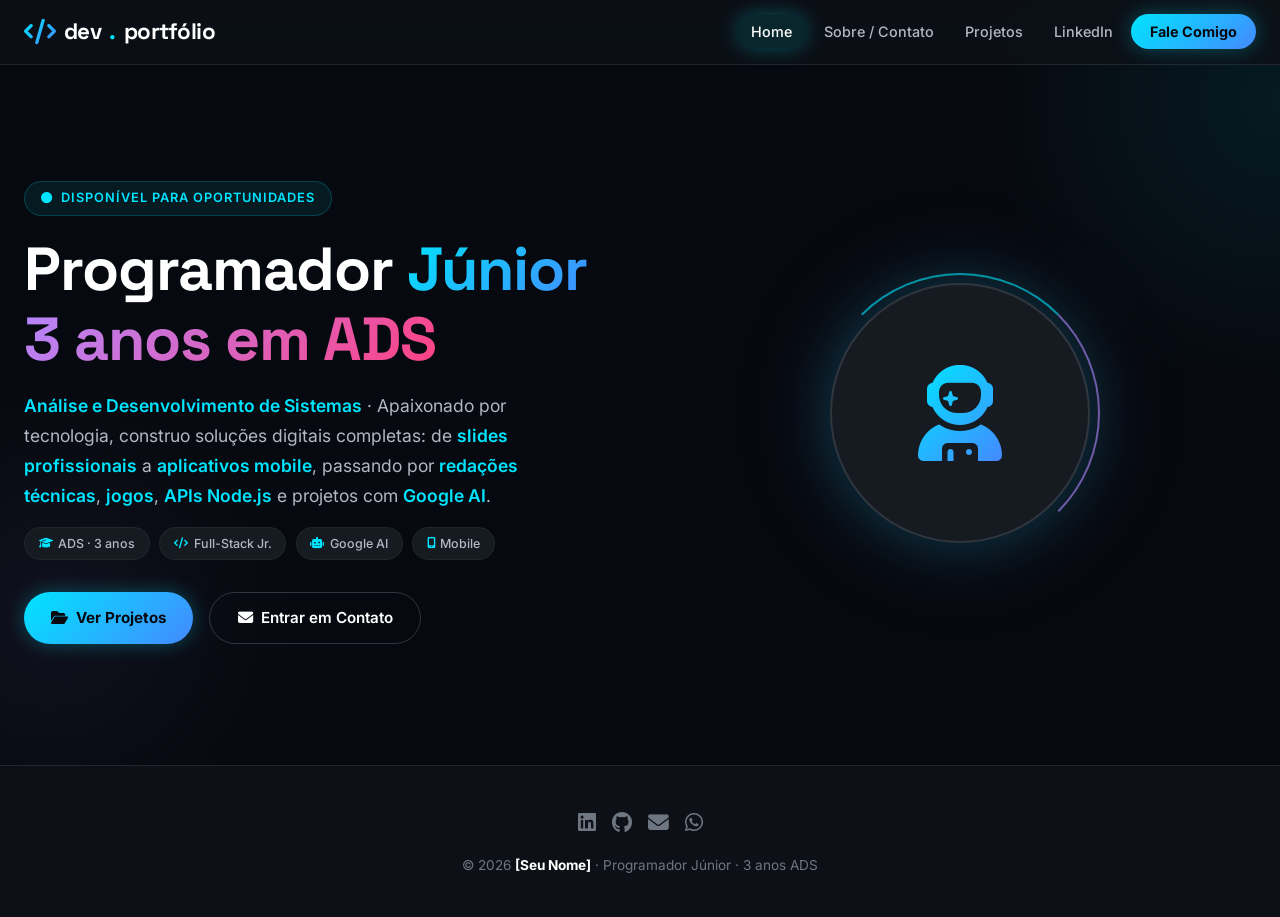
==== index.html @ 7abf904e "Add files via upload" ====
<!DOCTYPE html>
<html lang="pt-BR">
<head>
    <meta charset="UTF-8">
    <meta name="viewport" content="width=device-width, initial-scale=1.0">
    <title>Portfólio | Programador Júnior · 3 anos ADS</title>
    <meta name="description" content="Portfólio profissional: slides, redações, HTML+CSS, Node.js, jogos, Snack Expo, Google AI.">
    <link rel="stylesheet" href="style.css">
    <!-- Font Awesome -->
    <link rel="stylesheet" href="https://cdnjs.cloudflare.com/ajax/libs/font-awesome/6.5.1/css/all.min.css">
    <!-- Google Fonts -->
    <link href="https://fonts.googleapis.com/css2?family=Inter:opsz,wght@14..32,300..700&family=Space+Grotesk:wght@400;500;600;700&family=JetBrains+Mono:wght@400;500;600&display=swap" rel="stylesheet">
</head>
<body>

    <!-- Navbar (mesma em todas as páginas) -->
    <nav class="navbar" id="navbar">
        <div class="navbar-container">
            <a href="index.html" class="logo">
                <i class="fa-solid fa-code"></i> dev<span>.</span>portfólio
            </a>
            <button class="mobile-toggle" id="mobileToggle" aria-label="Menu">
                <i class="fa-solid fa-bars"></i>
            </button>
            <ul class="nav-links" id="navLinks">
                <li><a href="index.html" class="active">Home</a></li>
                <li><a href="sobre.html">Sobre / Contato</a></li>
                <li><a href="projetos.html">Projetos</a></li>
                <li><a href="linkedin.html">LinkedIn</a></li>
                <li><a href="sobre.html#contato" class="nav-cta">Fale Comigo</a></li>
            </ul>
        </div>
    </nav>

    <!-- Hero Section -->
    <section class="hero" id="home">
        <div class="hero-content">
            <div class="hero-badge">
                <i class="fa-solid fa-circle"></i> Disponível para oportunidades
            </div>
            <h1>
                Programador <span class="highlight">Júnior</span><br>
                <span class="highlight2">3 anos em ADS</span>
            </h1>
            <p>
                <strong>Análise e Desenvolvimento de Sistemas</strong> · Apaixonado por tecnologia, construo soluções digitais completas: de <strong>slides profissionais</strong> a <strong>aplicativos mobile</strong>, passando por <strong>redações técnicas</strong>, <strong>jogos</strong>, <strong>APIs Node.js</strong> e projetos com <strong>Google AI</strong>.
            </p>
            <div class="hero-tags">
                <span class="hero-tag"><i class="fa-solid fa-graduation-cap"></i> ADS · 3 anos</span>
                <span class="hero-tag"><i class="fa-solid fa-code"></i> Full-Stack Jr.</span>
                <span class="hero-tag"><i class="fa-solid fa-robot"></i> Google AI</span>
                <span class="hero-tag"><i class="fa-solid fa-mobile-screen"></i> Mobile</span>
            </div>
            <div class="hero-buttons">
                <a href="projetos.html" class="btn btn-primary">
                    <i class="fa-solid fa-folder-open"></i> Ver Projetos
                </a>
                <a href="sobre.html#contato" class="btn btn-outline">
                    <i class="fa-solid fa-envelope"></i> Entrar em Contato
                </a>
            </div>
        </div>
        <div class="hero-visual">
            <div class="hero-avatar">
                <i class="fa-solid fa-user-astronaut"></i>
            </div>
        </div>
    </section>

    <!-- Footer -->
    <footer class="footer">
        <div class="footer-social">
            <a href="#"><i class="fa-brands fa-linkedin"></i></a>
            <a href="#"><i class="fa-brands fa-github"></i></a>
            <a href="#"><i class="fa-solid fa-envelope"></i></a>
            <a href="#"><i class="fa-brands fa-whatsapp"></i></a>
        </div>
        <p>&copy; 2026 <strong>[Seu Nome]</strong> · Programador Júnior · 3 anos ADS</p>
    </footer>

    <script src="script.js"></script>
</body>
</html>
---- style.css ----
:root {
    --bg-deep: #06090f;
    --bg-surface: #0d1117;
    --bg-elevated: #161b22;
    --bg-card: #1c2333;
    --border-subtle: #21262d;
    --border-glow: #30363d;
    --text-primary: #e6edf3;
    --text-secondary: #b0b8c4;
    --text-muted: #6e7681;
    --accent-cyan: #00e5ff;
    --accent-blue: #448aff;
    --accent-purple: #b388ff;
    --accent-pink: #ff4081;
    --accent-green: #69f0ae;
    --accent-orange: #ff9100;
    --gradient-1: linear-gradient(135deg, #00e5ff, #448aff);
    --gradient-2: linear-gradient(135deg, #b388ff, #ff4081);
    --gradient-3: linear-gradient(135deg, #69f0ae, #00e5ff);
    --gradient-4: linear-gradient(135deg, #ff9100, #ff4081);
    --glow-cyan: 0 0 20px rgba(0, 229, 255, 0.3);
    --radius-sm: 8px;
    --radius: 12px;
    --radius-lg: 16px;
    --radius-xl: 20px;
    --transition: 0.3s cubic-bezier(0.4, 0, 0.2, 1);
}

* {
    margin: 0;
    padding: 0;
    box-sizing: border-box;
}

html {
    scroll-behavior: smooth;
    scroll-padding-top: 80px;
}

body {
    font-family: 'Inter', -apple-system, BlinkMacSystemFont, sans-serif;
    background-color: var(--bg-deep);
    color: var(--text-primary);
    line-height: 1.6;
    -webkit-font-smoothing: antialiased;
    overflow-x: hidden;
}

::-webkit-scrollbar { width: 6px; }
::-webkit-scrollbar-track { background: var(--bg-deep); }
::-webkit-scrollbar-thumb { background: var(--border-glow); border-radius: 3px; }
::-webkit-scrollbar-thumb:hover { background: var(--accent-cyan); }

/* Navbar */
.navbar {
    position: fixed;
    top: 0;
    left: 0;
    width: 100%;
    z-index: 1000;
    background: rgba(13, 17, 23, 0.85);
    backdrop-filter: blur(20px) saturate(180%);
    -webkit-backdrop-filter: blur(20px) saturate(180%);
    border-bottom: 1px solid var(--border-subtle);
    transition: var(--transition);
    padding: 0 1.5rem;
}
.navbar.scrolled {
    box-shadow: 0 4px 30px rgba(0,0,0,0.5);
    background: rgba(13, 17, 23, 0.95);
    border-bottom: 1px solid var(--border-glow);
}
.navbar-container {
    max-width: 1280px;
    margin: 0 auto;
    display: flex;
    align-items: center;
    justify-content: space-between;
    height: 64px;
}
.logo {
    font-family: 'Space Grotesk', sans-serif;
    font-weight: 700;
    font-size: 1.4rem;
    color: #fff;
    text-decoration: none;
    letter-spacing: -0.5px;
    display: flex;
    align-items: center;
    gap: 0.5rem;
}
.logo i {
    background: var(--gradient-1);
    -webkit-background-clip: text;
    -webkit-text-fill-color: transparent;
    background-clip: text;
    font-size: 1.6rem;
}
.logo span { color: var(--accent-cyan); }
.nav-links {
    display: flex;
    list-style: none;
    gap: 0.25rem;
    align-items: center;
    flex-wrap: wrap;
}
.nav-links a {
    text-decoration: none;
    color: var(--text-secondary);
    font-weight: 500;
    font-size: 0.9rem;
    padding: 0.5rem 0.85rem;
    border-radius: 20px;
    transition: var(--transition);
    white-space: nowrap;
}
.nav-links a:hover,
.nav-links a.active {
    color: #fff;
    background: rgba(0,229,255,0.1);
    box-shadow: var(--glow-cyan);
}
.nav-cta {
    background: var(--gradient-1) !important;
    color: #06090f !important;
    padding: 0.55rem 1.2rem !important;
    border-radius: 24px !important;
    font-weight: 700 !important;
    box-shadow: var(--glow-cyan);
}
.nav-cta:hover { transform: translateY(-2px); box-shadow: 0 0 30px rgba(0,229,255,0.5); }
.mobile-toggle {
    display: none;
    background: none;
    border: none;
    font-size: 1.5rem;
    cursor: pointer;
    color: #fff;
    padding: 0.5rem;
}

/* Hero */
.hero {
    padding: 140px 1.5rem 80px;
    max-width: 1280px;
    margin: 0 auto;
    display: flex;
    align-items: center;
    gap: 3rem;
    min-height: 85vh;
    position: relative;
}
.hero::before {
    content: '';
    position: absolute;
    top: -200px; right: -300px;
    width: 600px; height: 600px;
    background: radial-gradient(circle, rgba(0,229,255,0.08) 0%, transparent 70%);
    pointer-events: none; z-index: -1;
}
.hero::after {
    content: '';
    position: absolute;
    bottom: -100px; left: -200px;
    width: 500px; height: 500px;
    background: radial-gradient(circle, rgba(179,136,255,0.06) 0%, transparent 70%);
    pointer-events: none; z-index: -1;
}
.hero-content { flex: 1; }
.hero-badge {
    display: inline-flex;
    align-items: center;
    gap: 0.5rem;
    background: rgba(0,229,255,0.08);
    color: var(--accent-cyan);
    font-weight: 600;
    font-size: 0.8rem;
    padding: 0.4rem 1rem;
    border-radius: 20px;
    margin-bottom: 1.2rem;
    letter-spacing: 1px;
    text-transform: uppercase;
    border: 1px solid rgba(0,229,255,0.2);
}
.hero-badge i { font-size: 0.7rem; animation: pulse-dot 1.5s infinite; }
@keyframes pulse-dot { 0%,100% { opacity:1; } 50% { opacity:0.3; } }
.hero h1 {
    font-family: 'Space Grotesk', sans-serif;
    font-size: clamp(2.5rem, 5vw, 3.8rem);
    font-weight: 700;
    line-height: 1.15;
    color: #fff;
    letter-spacing: -1px;
    margin-bottom: 1rem;
}
.hero h1 .highlight { background: var(--gradient-1); -webkit-background-clip: text; -webkit-text-fill-color: transparent; background-clip: text; }
.hero h1 .highlight2 { background: var(--gradient-2); -webkit-background-clip: text; -webkit-text-fill-color: transparent; background-clip: text; }
.hero p { font-size: 1.1rem; color: var(--text-secondary); max-width: 560px; margin-bottom: 1rem; line-height: 1.7; }
.hero p strong { color: var(--accent-cyan); font-weight: 600; }
.hero-tags { display: flex; flex-wrap: wrap; gap: 0.6rem; margin-bottom: 2rem; }
.hero-tag {
    display: inline-flex;
    align-items: center;
    gap: 0.35rem;
    background: var(--bg-elevated);
    border: 1px solid var(--border-subtle);
    color: var(--text-secondary);
    padding: 0.35rem 0.85rem;
    border-radius: 16px;
    font-size: 0.78rem;
    font-weight: 500;
    transition: var(--transition);
}
.hero-tag i { color: var(--accent-cyan); font-size: 0.7rem; }
.hero-tag:hover { border-color: var(--accent-cyan); color: #fff; box-shadow: var(--glow-cyan); background: rgba(0,229,255,0.05); }
.hero-buttons { display: flex; gap: 1rem; flex-wrap: wrap; }
.btn {
    display: inline-flex;
    align-items: center;
    gap: 0.5rem;
    padding: 0.8rem 1.7rem;
    border-radius: 28px;
    font-weight: 600;
    font-size: 0.95rem;
    text-decoration: none;
    transition: var(--transition);
    cursor: pointer;
    border: none;
    white-space: nowrap;
}
.btn-primary { background: var(--gradient-1); color: #06090f; box-shadow: var(--glow-cyan); font-weight: 700; }
.btn-primary:hover { transform: translateY(-3px); box-shadow: 0 0 35px rgba(0,229,255,0.5); }
.btn-outline { background: transparent; color: #fff; border: 1.5px solid var(--border-glow); }
.btn-outline:hover { border-color: var(--accent-cyan); color: var(--accent-cyan); box-shadow: var(--glow-cyan); background: rgba(0,229,255,0.04); }
.hero-visual { flex: 1; display: flex; justify-content: center; align-items: center; }
.hero-avatar {
    width: 260px; height: 260px;
    border-radius: 50%;
    background: var(--bg-elevated);
    display: flex;
    align-items: center;
    justify-content: center;
    box-shadow: 0 0 60px rgba(0,229,255,0.2), 0 0 120px rgba(179,136,255,0.1);
    position: relative;
    border: 2px solid var(--border-glow);
}
.hero-avatar i { font-size: 6rem; background: var(--gradient-1); -webkit-background-clip: text; -webkit-text-fill-color: transparent; background-clip: text; }
.hero-avatar::after {
    content: '';
    position: absolute;
    inset: -12px;
    border-radius: 50%;
    border: 2px solid transparent;
    border-top-color: var(--accent-cyan);
    border-right-color: var(--accent-purple);
    animation: spin-avatar 8s linear infinite;
    opacity: 0.6;
}
@keyframes spin-avatar { to { transform: rotate(360deg); } }

/* Section */
.section { padding: 80px 1.5rem; max-width: 1280px; margin: 0 auto; position: relative; border-top: 1px solid var(--border-subtle); }
.section:first-of-type { border-top: none; }
.section-header { text-align: center; margin-bottom: 3rem; }
.section-tag {
    display: inline-block;
    background: rgba(0,229,255,0.08);
    color: var(--accent-cyan);
    font-weight: 600;
    font-size: 0.75rem;
    text-transform: uppercase;
    letter-spacing: 2px;
    padding: 0.35rem 1rem;
    border-radius: 16px;
    margin-bottom: 0.75rem;
    border: 1px solid rgba(0,229,255,0.15);
}
.section-header h2 {
    font-family: 'Space Grotesk', sans-serif;
    font-size: clamp(1.8rem, 3vw, 2.4rem);
    font-weight: 700;
    color: #fff;
    letter-spacing: -0.5px;
}
.section-header p { color: var(--text-muted); max-width: 600px; margin: 0.5rem auto 0; }
.page-number {
    font-family: 'JetBrains Mono', monospace;
    font-size: 0.7rem;
    color: var(--text-muted);
    letter-spacing: 3px;
    text-transform: uppercase;
    margin-bottom: 0.5rem;
}

/* About */
.about-grid {
    display: grid;
    grid-template-columns: 1fr 1.6fr;
    gap: 2.5rem;
    align-items: start;
    background: var(--bg-surface);
    border-radius: var(--radius-xl);
    padding: 2.5rem;
    border: 1px solid var(--border-subtle);
    box-shadow: 0 8px 40px rgba(0,0,0,0.3);
}
.about-avatar-wrapper { display: flex; flex-direction: column; align-items: center; gap: 1.2rem; }
.about-avatar {
    width: 160px; height: 160px;
    border-radius: 50%;
    background: var(--bg-elevated);
    display: flex;
    align-items: center;
    justify-content: center;
    border: 2px solid var(--border-glow);
    box-shadow: 0 0 40px rgba(0,229,255,0.15);
}
.about-avatar i { font-size: 4.5rem; background: var(--gradient-1); -webkit-background-clip: text; -webkit-text-fill-color: transparent; background-clip: text; }
.about-social-links { display: flex; gap: 0.7rem; flex-wrap: wrap; justify-content: center; }
.about-social-links a {
    display: flex;
    align-items: center;
    justify-content: center;
    width: 40px; height: 40px;
    border-radius: 50%;
    background: var(--bg-elevated);
    color: var(--text-secondary);
    text-decoration: none;
    transition: var(--transition);
    font-size: 1rem;
    border: 1px solid var(--border-subtle);
}
.about-social-links a:hover { background: var(--accent-cyan); color: #06090f; transform: translateY(-3px); box-shadow: var(--glow-cyan); border-color: var(--accent-cyan); }
.about-info h3 { font-family: 'Space Grotesk', sans-serif; font-size: 1.6rem; margin-bottom: 0.2rem; color: #fff; }
.about-info .role { color: var(--accent-cyan); font-weight: 600; margin-bottom: 0.8rem; font-size: 0.95rem; }
.highlight-box {
    background: rgba(0,229,255,0.05);
    border: 1px solid rgba(0,229,255,0.2);
    border-radius: var(--radius);
    padding: 0.8rem 1rem;
    margin-bottom: 1rem;
    display: inline-block;
    color: var(--accent-cyan);
    font-weight: 600;
    font-size: 0.9rem;
}
.about-info p { color: var(--text-secondary); margin-bottom: 1.2rem; line-height: 1.7; }
.info-list { list-style: none; display: grid; grid-template-columns: 1fr 1fr; gap: 0.7rem; margin-bottom: 1.5rem; }
.info-list li { display: flex; align-items: center; gap: 0.6rem; font-size: 0.88rem; color: var(--text-secondary); }
.info-list li i { color: var(--accent-cyan); width: 18px; text-align: center; font-size: 0.8rem; }
.btn-linkedin {
    background: #0a66c2;
    color: #fff;
    display: inline-flex;
    align-items: center;
    gap: 0.5rem;
    padding: 0.75rem 1.6rem;
    border-radius: 24px;
    text-decoration: none;
    font-weight: 600;
    font-size: 0.9rem;
    transition: var(--transition);
    box-shadow: 0 4px 20px rgba(10,102,194,0.3);
}
.btn-linkedin:hover { background: #0b7ad6; transform: translateY(-2px); box-shadow: 0 8px 30px rgba(10,102,194,0.5); }

/* Filtros */
.filter-bar { display: flex; flex-wrap: wrap; gap: 0.5rem; justify-content: center; margin-bottom: 2.5rem; }
.filter-btn {
    padding: 0.55rem 1.2rem;
    border-radius: 22px;
    border: 1.5px solid var(--border-subtle);
    background: var(--bg-surface);
    color: var(--text-secondary);
    font-weight: 500;
    font-size: 0.85rem;
    cursor: pointer;
    transition: var(--transition);
    white-space: nowrap;
}
.filter-btn:hover { border-color: var(--accent-cyan); color: #fff; background: rgba(0,229,255,0.05); box-shadow: var(--glow-cyan); }
.filter-btn.active { background: var(--accent-cyan); color: #06090f; border-color: var(--accent-cyan); font-weight: 700; box-shadow: var(--glow-cyan); }

/* Grid projetos */
.projects-grid { display: grid; grid-template-columns: repeat(auto-fill, minmax(340px, 1fr)); gap: 1.5rem; }
.project-card {
    background: var(--bg-surface);
    border-radius: var(--radius-lg);
    padding: 1.8rem;
    border: 1px solid var(--border-subtle);
    transition: var(--transition);
    display: flex;
    flex-direction: column;
    gap: 0.8rem;
    position: relative;
    overflow: hidden;
}
.project-card::before {
    content: '';
    position: absolute;
    top: 0; left: 0; right: 0;
    height: 2px;
    background: var(--gradient-1);
    opacity: 0;
    transition: var(--transition);
}
.project-card:hover { transform: translateY(-6px); border-color: var(--border-glow); box-shadow: 0 12px 40px rgba(0,0,0,0.5), 0 0 30px rgba(0,229,255,0.08); }
.project-card:hover::before { opacity: 1; }
.project-card .card-icon {
    width: 48px; height: 48px;
    border-radius: var(--radius);
    display: flex;
    align-items: center;
    justify-content: center;
    font-size: 1.4rem;
    color: #06090f;
    flex-shrink: 0;
    box-shadow: 0 4px 15px rgba(0,0,0,0.3);
}
.icon-slides { background: var(--gradient-4); }
.icon-redacao { background: var(--gradient-2); }
.icon-html { background: linear-gradient(135deg, #ff6d00, #ff9100); }
.icon-node { background: linear-gradient(135deg, #00c853, #69f0ae); }
.icon-jogos { background: linear-gradient(135deg, #ff4081, #ff80ab); }
.icon-snack { background: linear-gradient(135deg, #00bcd4, #00e5ff); }
.icon-googleai { background: linear-gradient(135deg, #448aff, #82b1ff); }
.project-card .card-tag { font-size: 0.68rem; text-transform: uppercase; letter-spacing: 1.5px; font-weight: 700; color: var(--text-muted); }
.project-card h4 { font-family: 'Space Grotesk', sans-serif; font-size: 1.15rem; font-weight: 600; color: #fff; }
.project-card p { color: var(--text-muted); font-size: 0.88rem; line-height: 1.6; flex-grow: 1; }
.project-card .card-links { display: flex; gap: 0.7rem; flex-wrap: wrap; margin-top: auto; }
.card-link {
    display: inline-flex;
    align-items: center;
    gap: 0.35rem;
    font-size: 0.82rem;
    font-weight: 600;
    text-decoration: none;
    color: var(--accent-cyan);
    transition: var(--transition);
}
.card-link:hover { color: #fff; text-decoration: underline; }

/* LinkedIn highlight */
.linkedin-highlight {
    background: linear-gradient(135deg, #0a1628, #0d2137);
    border-radius: var(--radius-xl);
    padding: 2.5rem;
    color: #fff;
    display: flex;
    align-items: center;
    gap: 2rem;
    flex-wrap: wrap;
    border: 1px solid var(--border-glow);
    box-shadow: 0 8px 40px rgba(0,0,0,0.4);
    position: relative;
    overflow: hidden;
}
.linkedin-highlight::after {
    content: '';
    position: absolute;
    top: -50%; right: -20%;
    width: 300px; height: 300px;
    background: radial-gradient(circle, rgba(0,229,255,0.1) 0%, transparent 70%);
    pointer-events: none;
}
.linkedin-highlight i { font-size: 3.5rem; color: #0a66c2; position: relative; z-index: 1; }
.linkedin-highlight h3 { font-family: 'Space Grotesk', sans-serif; font-size: 1.5rem; margin-bottom: 0.4rem; position: relative; z-index: 1; }
.linkedin-highlight p { opacity: 0.85; margin-bottom: 1rem; position: relative; z-index: 1; color: var(--text-secondary); }
.linkedin-highlight .btn {
    background: #0a66c2;
    color: #fff;
    font-weight: 700;
    position: relative;
    z-index: 1;
    box-shadow: 0 4px 20px rgba(10,102,194,0.4);
}
.linkedin-highlight .btn:hover { background: #0b7ad6; box-shadow: 0 8px 30px rgba(10,102,194,0.6); transform: translateY(-2px); }

/* Footer */
.footer {
    background: var(--bg-surface);
    color: var(--text-muted);
    text-align: center;
    padding: 2.5rem 1.5rem;
    font-size: 0.85rem;
    border-top: 1px solid var(--border-subtle);
}
.footer strong { color: #fff; }
.footer .footer-social { display: flex; gap: 1rem; justify-content: center; margin-bottom: 1rem; }
.footer .footer-social a { color: var(--text-muted); font-size: 1.3rem; transition: var(--transition); }
.footer .footer-social a:hover { color: var(--accent-cyan); transform: translateY(-3px); }

/* Responsivo */
@media (max-width: 900px) {
    .hero { flex-direction: column-reverse; text-align: center; padding-top: 110px; gap: 2rem; min-height: auto; }
    .hero p { margin-left: auto; margin-right: auto; }
    .hero-buttons, .hero-tags { justify-content: center; }
    .hero-avatar { width: 180px; height: 180px; }
    .hero-avatar i { font-size: 4rem; }
    .about-grid { grid-template-columns: 1fr; text-align: center; padding: 1.5rem; }
    .info-list { grid-template-columns: 1fr; justify-items: center; }
    .nav-links {
        display: none;
        position: absolute;
        top: 64px; left: 0; width: 100%;
        background: rgba(13,17,23,0.98);
        backdrop-filter: blur(20px);
        flex-direction: column;
        padding: 1rem;
        border-bottom: 1px solid var(--border-glow);
        gap: 0.5rem;
        box-shadow: 0 10px 40px rgba(0,0,0,0.6);
    }
    .nav-links.open { display: flex; }
    .mobile-toggle { display: block; }
    .projects-grid { grid-template-columns: 1fr; }
    .linkedin-highlight { flex-direction: column; text-align: center; padding: 1.8rem; }
}

@media (max-width: 480px) {
    .hero h1 { font-size: 2rem; }
    .section { padding: 50px 1rem; }
    .project-card { padding: 1.3rem; }
}

@keyframes fadeInUp {
    from { opacity: 0; transform: translateY(25px); }
    to { opacity: 1; transform: translateY(0); }
}
.project-card { animation: fadeInUp 0.5s ease forwards; }
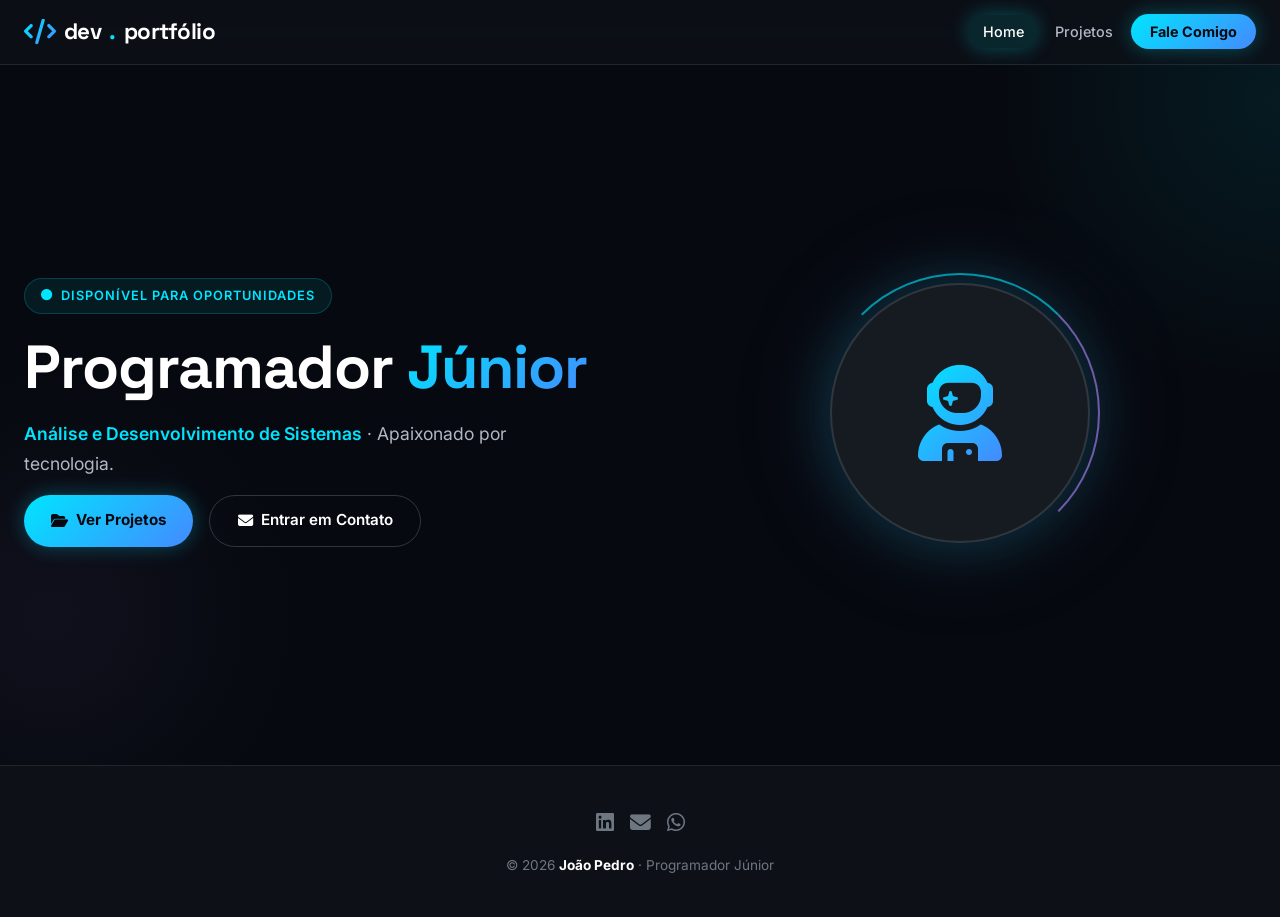
==== commit 3a7581c1: "Add files via upload" ====
--- a/index.html
+++ b/index.html
@@ -3,7 +3,7 @@
 <head>
     <meta charset="UTF-8">
     <meta name="viewport" content="width=device-width, initial-scale=1.0">
-    <title>Portfólio | Programador Júnior · 3 anos ADS</title>
+    <title>Portfólio | Programador Júnior</title>
     <meta name="description" content="Portfólio profissional: slides, redações, HTML+CSS, Node.js, jogos, Snack Expo, Google AI.">
     <link rel="stylesheet" href="style.css">
     <!-- Font Awesome -->
@@ -24,10 +24,8 @@
             </button>
             <ul class="nav-links" id="navLinks">
                 <li><a href="index.html" class="active">Home</a></li>
-                <li><a href="sobre.html">Sobre / Contato</a></li>
                 <li><a href="projetos.html">Projetos</a></li>
-                <li><a href="linkedin.html">LinkedIn</a></li>
-                <li><a href="sobre.html#contato" class="nav-cta">Fale Comigo</a></li>
+                <li><a href="sobre.html" class="nav-cta">Fale Comigo</a></li>
             </ul>
         </div>
     </nav>
@@ -40,22 +38,15 @@
             </div>
             <h1>
                 Programador <span class="highlight">Júnior</span><br>
-                <span class="highlight2">3 anos em ADS</span>
             </h1>
             <p>
-                <strong>Análise e Desenvolvimento de Sistemas</strong> · Apaixonado por tecnologia, construo soluções digitais completas: de <strong>slides profissionais</strong> a <strong>aplicativos mobile</strong>, passando por <strong>redações técnicas</strong>, <strong>jogos</strong>, <strong>APIs Node.js</strong> e projetos com <strong>Google AI</strong>.
+                <strong>Análise e Desenvolvimento de Sistemas</strong> · Apaixonado por tecnologia.
             </p>
-            <div class="hero-tags">
-                <span class="hero-tag"><i class="fa-solid fa-graduation-cap"></i> ADS · 3 anos</span>
-                <span class="hero-tag"><i class="fa-solid fa-code"></i> Full-Stack Jr.</span>
-                <span class="hero-tag"><i class="fa-solid fa-robot"></i> Google AI</span>
-                <span class="hero-tag"><i class="fa-solid fa-mobile-screen"></i> Mobile</span>
-            </div>
             <div class="hero-buttons">
                 <a href="projetos.html" class="btn btn-primary">
                     <i class="fa-solid fa-folder-open"></i> Ver Projetos
                 </a>
-                <a href="sobre.html#contato" class="btn btn-outline">
+                <a href="sobre.html" class="btn btn-outline">
                     <i class="fa-solid fa-envelope"></i> Entrar em Contato
                 </a>
             </div>
@@ -70,12 +61,11 @@
     <!-- Footer -->
     <footer class="footer">
         <div class="footer-social">
-            <a href="#"><i class="fa-brands fa-linkedin"></i></a>
-            <a href="#"><i class="fa-brands fa-github"></i></a>
-            <a href="#"><i class="fa-solid fa-envelope"></i></a>
-            <a href="#"><i class="fa-brands fa-whatsapp"></i></a>
+            <a href="https://www.linkedin.com/in/joao-pedro-goncalves-42a115345/" title="LinkedIn"><i class="fa-brands fa-linkedin"></i></a>
+            <a href="mailto:joaopedro.jotinha.jp@gmail.com" title="Email"><i class="fa-solid fa-envelope"></i></a>
+            <a href="https://wa.me/5543996328292" target="_blank" rel="noopener" title="WhatsApp"><i class="fa-brands fa-whatsapp"></i></a>
         </div>
-        <p>&copy; 2026 <strong>[Seu Nome]</strong> · Programador Júnior · 3 anos ADS</p>
+        <p>&copy; 2026 <strong>João Pedro</strong> · Programador Júnior</p>
     </footer>
 
     <script src="script.js"></script>
--- a/style.css
+++ b/style.css
@@ -59,8 +59,8 @@
     width: 100%;
     z-index: 1000;
     background: rgba(13, 17, 23, 0.85);
+    -webkit-backdrop-filter: blur(20px) saturate(180%);
     backdrop-filter: blur(20px) saturate(180%);
-    -webkit-backdrop-filter: blur(20px) saturate(180%);
     border-bottom: 1px solid var(--border-subtle);
     transition: var(--transition);
     padding: 0 1.5rem;
@@ -232,6 +232,7 @@
 .btn-primary:hover { transform: translateY(-3px); box-shadow: 0 0 35px rgba(0,229,255,0.5); }
 .btn-outline { background: transparent; color: #fff; border: 1.5px solid var(--border-glow); }
 .btn-outline:hover { border-color: var(--accent-cyan); color: var(--accent-cyan); box-shadow: var(--glow-cyan); background: rgba(0,229,255,0.04); }
+.projects-back-link { text-align: center; margin-top: 2rem; }
 .hero-visual { flex: 1; display: flex; justify-content: center; align-items: center; }
 .hero-avatar {
     width: 260px; height: 260px;
@@ -428,6 +429,7 @@
 .project-card h4 { font-family: 'Space Grotesk', sans-serif; font-size: 1.15rem; font-weight: 600; color: #fff; }
 .project-card p { color: var(--text-muted); font-size: 0.88rem; line-height: 1.6; flex-grow: 1; }
 .project-card .card-links { display: flex; gap: 0.7rem; flex-wrap: wrap; margin-top: auto; }
+.project-title { font-size: 1.15rem; color: #fff; text-decoration: none; }
 .card-link {
     display: inline-flex;
     align-items: center;
@@ -438,7 +440,11 @@
     color: var(--accent-cyan);
     transition: var(--transition);
 }
+.card-title-link { font-size: 1.15rem; color: #fff; }
 .card-link:hover { color: #fff; text-decoration: underline; }
+.empty-project-icon { font-size: 2rem; color: var(--accent-cyan); margin-bottom: 1rem; display: block; }
+.empty-project-details { font-size: 0.85rem; }
+.back-link-container { text-align: center; margin-top: 2rem; }
 
 /* LinkedIn highlight */
 .linkedin-highlight {
@@ -492,7 +498,7 @@
 
 /* Responsivo */
 @media (max-width: 900px) {
-    .hero { flex-direction: column-reverse; text-align: center; padding-top: 110px; gap: 2rem; min-height: auto; }
+    .hero { flex-direction: column-reverse; text-align: center; padding-top: 110px; gap: 2rem; min-height: 0; }
     .hero p { margin-left: auto; margin-right: auto; }
     .hero-buttons, .hero-tags { justify-content: center; }
     .hero-avatar { width: 180px; height: 180px; }
@@ -504,6 +510,7 @@
         position: absolute;
         top: 64px; left: 0; width: 100%;
         background: rgba(13,17,23,0.98);
+        -webkit-backdrop-filter: blur(20px);
         backdrop-filter: blur(20px);
         flex-direction: column;
         padding: 1rem;
@@ -527,4 +534,5 @@
     from { opacity: 0; transform: translateY(25px); }
     to { opacity: 1; transform: translateY(0); }
 }
-.project-card { animation: fadeInUp 0.5s ease forwards; }+.project-card { animation: fadeInUp 0.5s ease forwards; }
+
